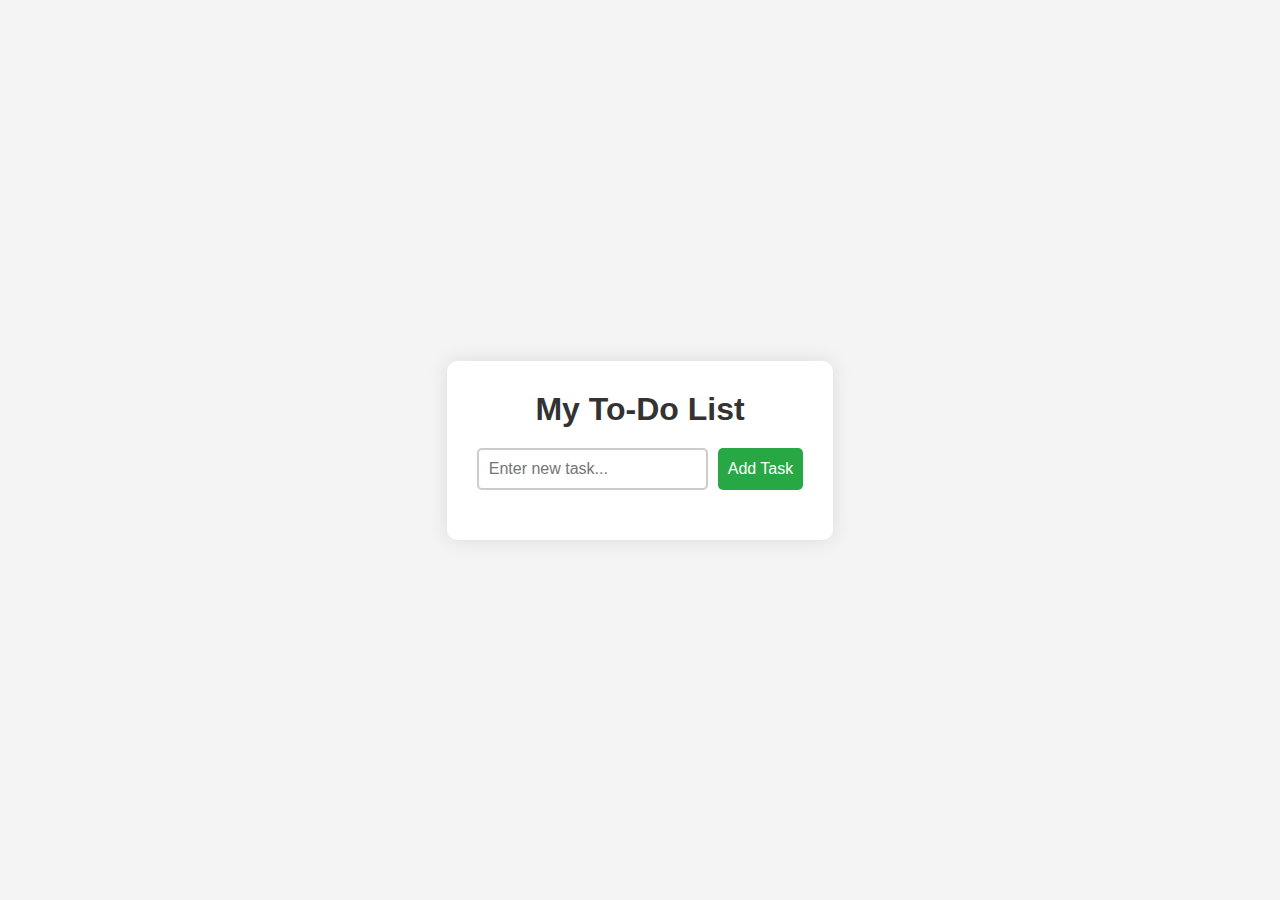
==== Tugas-2/todo.html @ 183723da "first commit" ====
<!DOCTYPE html>
<html lang="en">
<head>
    <meta charset="UTF-8">
    <meta name="viewport" content="width=device-width, initial-scale=1.0">
    <title>To-Do List App</title>
    <link rel="stylesheet" href="styles.css">
</head>
<body>
    <div class="container">
        <h1>My To-Do List</h1>
        <div class="input-section">
            <input type="text" id="taskInput" placeholder="Enter new task...">
            <button id="addTaskBtn">Add Task</button>
        </div>
        <ul id="taskList"></ul>
    </div>

    <script src="script.js"></script>
</body>
</html>
---- Tugas-2/styles.css ----
* {
    margin: 0;
    padding: 0;
    box-sizing: border-box;
}

body {
    font-family: 'Arial', sans-serif;
    background-color: #f4f4f4;
    display: flex;
    justify-content: center;
    align-items: center;
    height: 100vh;
}

.container {
    background: #fff;
    border-radius: 10px;
    box-shadow: 0 0 20px rgba(0, 0, 0, 0.1);
    padding: 30px;
    /* width: 400px; */
    text-align: center;
}

h1 {
    margin-bottom: 20px;
    color: #333;
}

.input-section {
    display: flex;
    margin-bottom: 20px;
}

input[type="text"] {
    flex-grow: 1;
    padding: 10px;
    border: 2px solid #ccc;
    border-radius: 5px;
    font-size: 16px;
}

button {
    padding: 10px;
    border: none;
    background-color: #28a745;
    color: white;
    font-size: 16px;
    cursor: pointer;
    border-radius: 5px;
    margin-left: 10px;
}

button:hover {
    background-color: #218838;
}

ul {
    list-style: none;
    margin-top: 10px;
    padding: 0;
}

li {
    background: #f8f9fa;
    margin-bottom: 10px;
    padding: 10px;
    display: flex;
    justify-content: space-between;
    align-items: center;
    border-radius: 5px;
    box-shadow: 0 2px 4px rgba(0, 0, 0, 0.1);
}

li input {
    border: none;
    background: none;
    flex-grow: 1;
    font-size: 16px;
    padding: 5px;
}

li input:focus {
    outline: none;
    border-bottom: 1px solid #007bff;
}
li {
    background: #f8f9fa;
    margin-bottom: 10px;
    padding: 10px;
    display: flex;
    justify-content: space-between;
    align-items: center;
    border-radius: 5px;
    box-shadow: 0 2px 4px rgba(0, 0, 0, 0.1);
}

li textarea {
    border: none;
    background: none;
    flex-grow: 1;
    font-size: 16px;
    padding: 5px;
    resize: none; /* Prevent resizing */
    height: 60px; /* Initial height */
    width: 400px;
}

li textarea:focus {
    outline: none;
    border-bottom: 1px solid #007bff;
}


li button {
    background-color: #dc3545;
    border: none;
    color: white;
    padding: 5px 10px;
    cursor: pointer;
    border-radius: 3px;
}

li button:hover {
    background-color: #c82333;
}

.editBtn {
    background-color: #ffc107;
    margin-right: 10px;
}

.editBtn:hover {
    background-color: #e0a800;
}
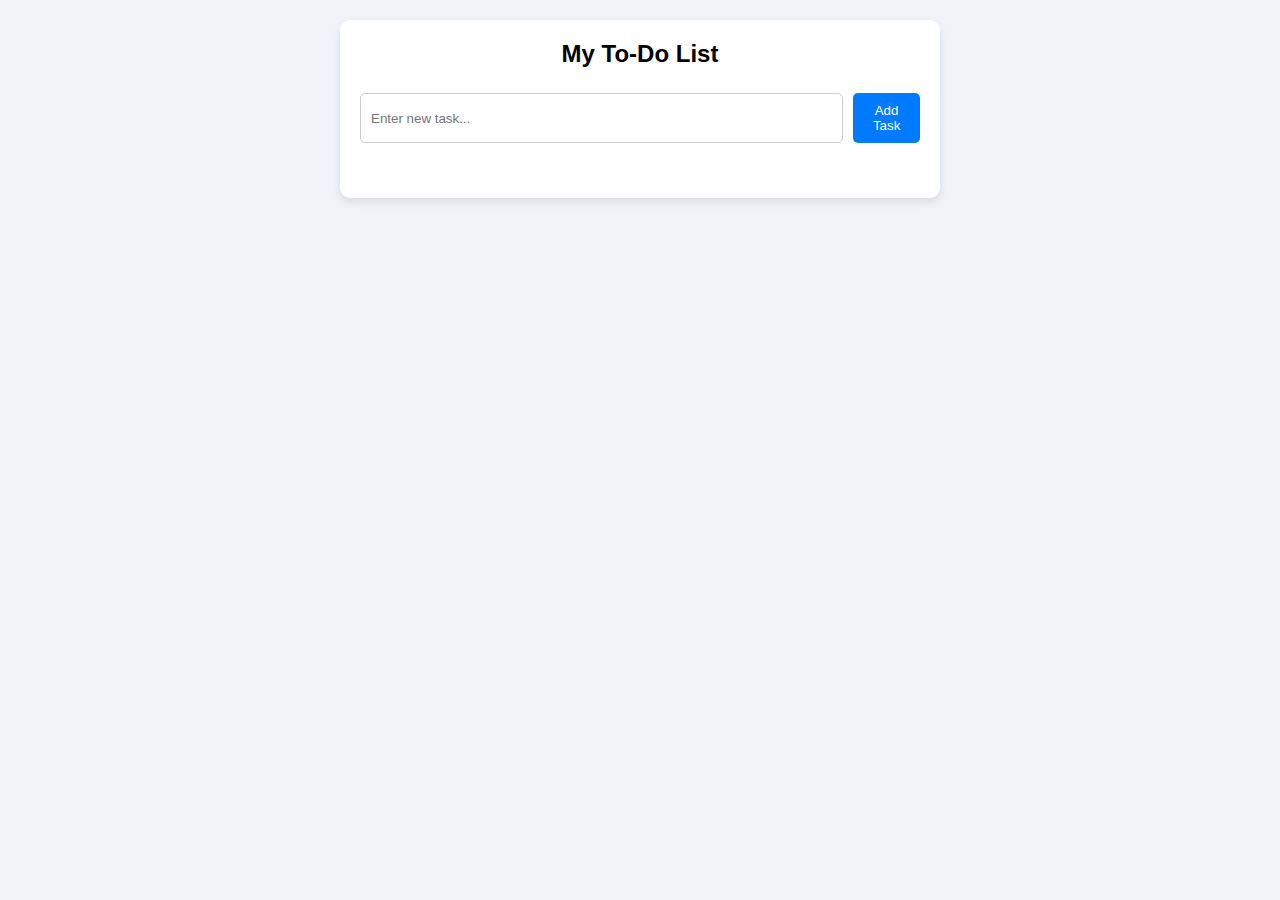
==== commit 064200c7: "improve feature and design" ====
--- a/Tugas-2/todo.html
+++ b/Tugas-2/todo.html
@@ -13,7 +13,9 @@
             <input type="text" id="taskInput" placeholder="Enter new task...">
             <button id="addTaskBtn">Add Task</button>
         </div>
-        <ul id="taskList"></ul>
+        <div class="containerList">
+            <ul id="taskList"></ul>
+        </div>
     </div>
 
     <script src="script.js"></script>
--- a/Tugas-2/styles.css
+++ b/Tugas-2/styles.css
@@ -5,26 +5,25 @@
 }
 
 body {
-    font-family: 'Arial', sans-serif;
-    background-color: #f4f4f4;
-    display: flex;
-    justify-content: center;
-    align-items: center;
-    height: 100vh;
+    font-family: Arial, sans-serif;
+    background-color: #f0f4f8;
+    margin: 0;
+    padding: 20px;
 }
 
 .container {
-    background: #fff;
+    max-width: 600px; /* Maximum width for larger screens */
+    margin: auto; /* Center the container */
+    padding: 20px;
+    background: #ffffff;
     border-radius: 10px;
-    box-shadow: 0 0 20px rgba(0, 0, 0, 0.1);
-    padding: 30px;
-    /* width: 400px; */
-    text-align: center;
+    box-shadow: 0 4px 8px rgba(0, 0, 0, 0.1);
 }
 
 h1 {
+    text-align: center;
     margin-bottom: 20px;
-    color: #333;
+    font-size: 24px; /* Adjusted font size for headings */
 }
 
 .input-section {
@@ -32,33 +31,36 @@
     margin-bottom: 20px;
 }
 
-input[type="text"] {
-    flex-grow: 1;
+input[type="text"],
+button,
+textarea {
+    border-radius: 5px;
+    border: 1px solid #ccc;
     padding: 10px;
-    border: 2px solid #ccc;
-    border-radius: 5px;
-    font-size: 16px;
+    margin: 5px 0;
+    width: 100%; /* Make input elements full width */
 }
 
 button {
-    padding: 10px;
+    background-color: #007bff;
+    color: white;
     border: none;
-    background-color: #28a745;
-    color: white;
-    font-size: 16px;
     cursor: pointer;
-    border-radius: 5px;
-    margin-left: 10px;
 }
 
 button:hover {
-    background-color: #218838;
+    background-color: #0056b3;
+}
+
+.containerList {
+    overflow-y: scroll;
 }
 
 ul {
     list-style: none;
     margin-top: 10px;
     padding: 0;
+    max-height: 400px;
 }
 
 li {
@@ -89,10 +91,7 @@
     margin-bottom: 10px;
     padding: 10px;
     display: flex;
-    justify-content: space-between;
-    align-items: center;
-    border-radius: 5px;
-    box-shadow: 0 2px 4px rgba(0, 0, 0, 0.1);
+    flex-direction: column; /* Allow the elements to stack */
 }
 
 li textarea {
@@ -102,8 +101,7 @@
     font-size: 16px;
     padding: 5px;
     resize: none; /* Prevent resizing */
-    height: 60px; /* Initial height */
-    width: 400px;
+    height: auto; /* Adjust height to fit content */
 }
 
 li textarea:focus {
@@ -133,3 +131,19 @@
 .editBtn:hover {
     background-color: #e0a800;
 }
+
+@media (min-width: 600px) {
+    li {
+        flex-direction: row; /* Align items side by side on larger screens */
+        align-items: center;
+    }
+
+    li textarea {
+        height: 40px; /* Set a fixed height on larger screens */
+    }
+
+    button {
+        width: auto; /* Make buttons size automatically */
+        margin-left: 10px; /* Add space between buttons */
+    }
+}